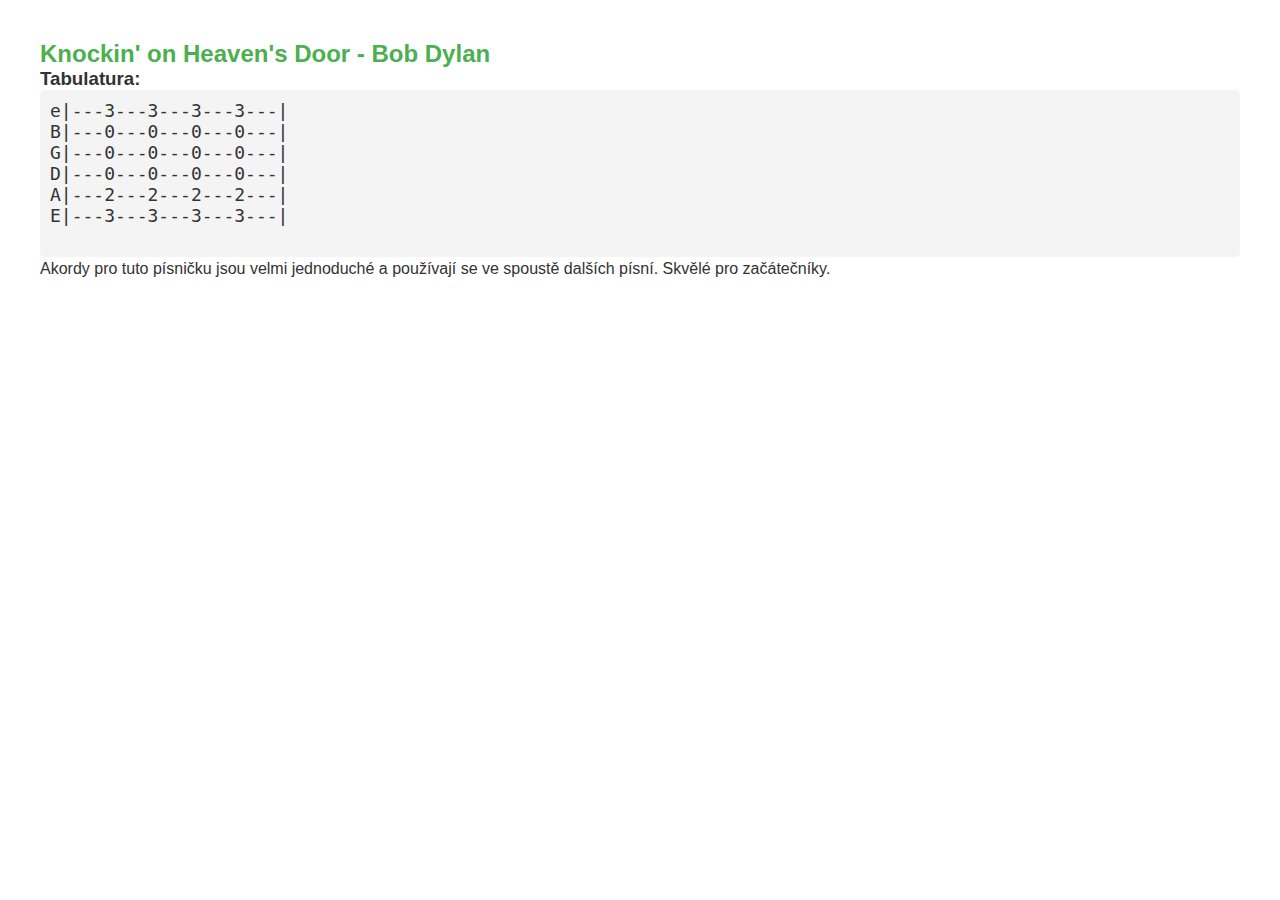
==== door.html @ 8966c622 "jtr" ====
<!DOCTYPE html>
<html lang="cs">
<head>
    <meta charset="UTF-8">
    <meta name="viewport" content="width=device-width, initial-scale=1.0">
    <title>Knockin' on Heaven's Door - Bob Dylan</title>
    <link rel="stylesheet" href="styles.css">
</head>
<body>
    <section id="knockin">
        <h2>Knockin' on Heaven's Door - Bob Dylan</h2>
        <h3>Tabulatura:</h3>
        <pre>
e|---3---3---3---3---|
B|---0---0---0---0---|
G|---0---0---0---0---|
D|---0---0---0---0---|
A|---2---2---2---2---|
E|---3---3---3---3---|
        </pre>
        <p>Akordy pro tuto písničku jsou velmi jednoduché a používají se ve spoustě dalších písní. Skvělé pro začátečníky.</p>
    </section>
</body>
</html>
---- styles.css ----
/* Reset default styles */
* {
    margin: 0;
    padding: 0;
    box-sizing: border-box;
}

body {
    font-family: Arial, sans-serif;
    background-color: white;
    color: #333;
    padding: 0;
    margin: 0;
}

header {
    background-color: #4CAF50; /* Zelená barva */
    padding: 10px 0;
    text-align: center;
}

header nav ul {
    list-style: none;
}

header nav ul li {
    display: inline;
    margin: 0 15px;
}

header nav ul li a {
    text-decoration: none;
    color: white;
    font-size: 18px;
    font-weight: bold;
}

header nav ul li a:hover {
    color: #f1f1f1;
}

section {
    padding: 20px;
    margin: 20px;
}

h1, h2 {
    color: #4CAF50; /* Zelená barva */
}

pre {
    background-color: #f4f4f4;
    padding: 10px;
    border-radius: 5px;
    font-family: monospace;
    font-size: 18px;
    color: #333;
}

p {
    font-size: 16px;
    line-height: 1.5;
}
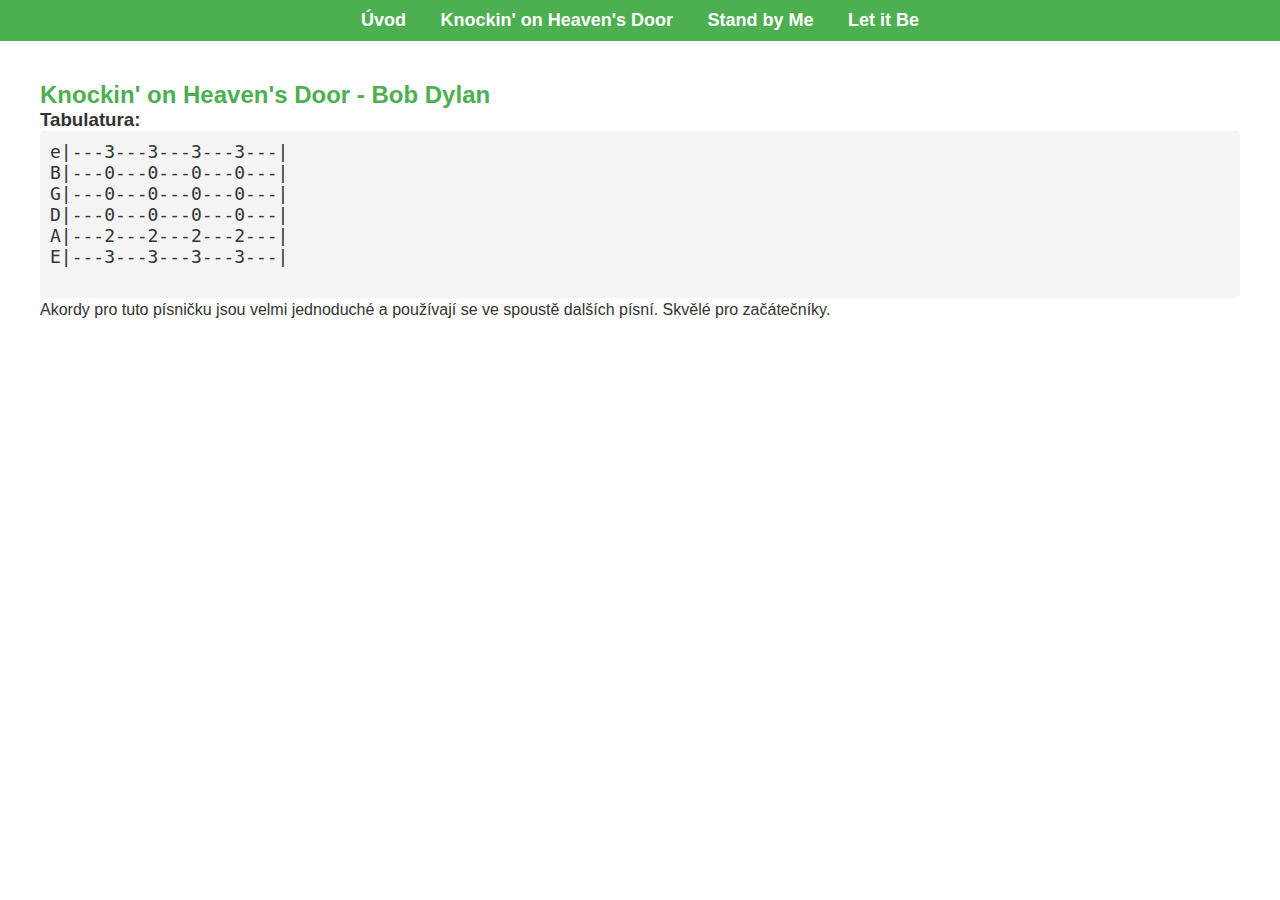
==== commit 19c9780b: "j" ====
--- a/door.html
+++ b/door.html
@@ -7,6 +7,18 @@
     <link rel="stylesheet" href="styles.css">
 </head>
 <body>
+    
+    <header>
+        <nav>
+            <ul>
+                <li><a href="#uvod">Úvod</a></li>
+                <li><a href="#knockin">Knockin' on Heaven's Door</a></li>
+                <li><a href="#standbyme">Stand by Me</a></li>
+                <li><a href="#letitbe">Let it Be</a></li>
+            </ul>
+        </nav>
+    </header> 
+    
     <section id="knockin">
         <h2>Knockin' on Heaven's Door - Bob Dylan</h2>
         <h3>Tabulatura:</h3>
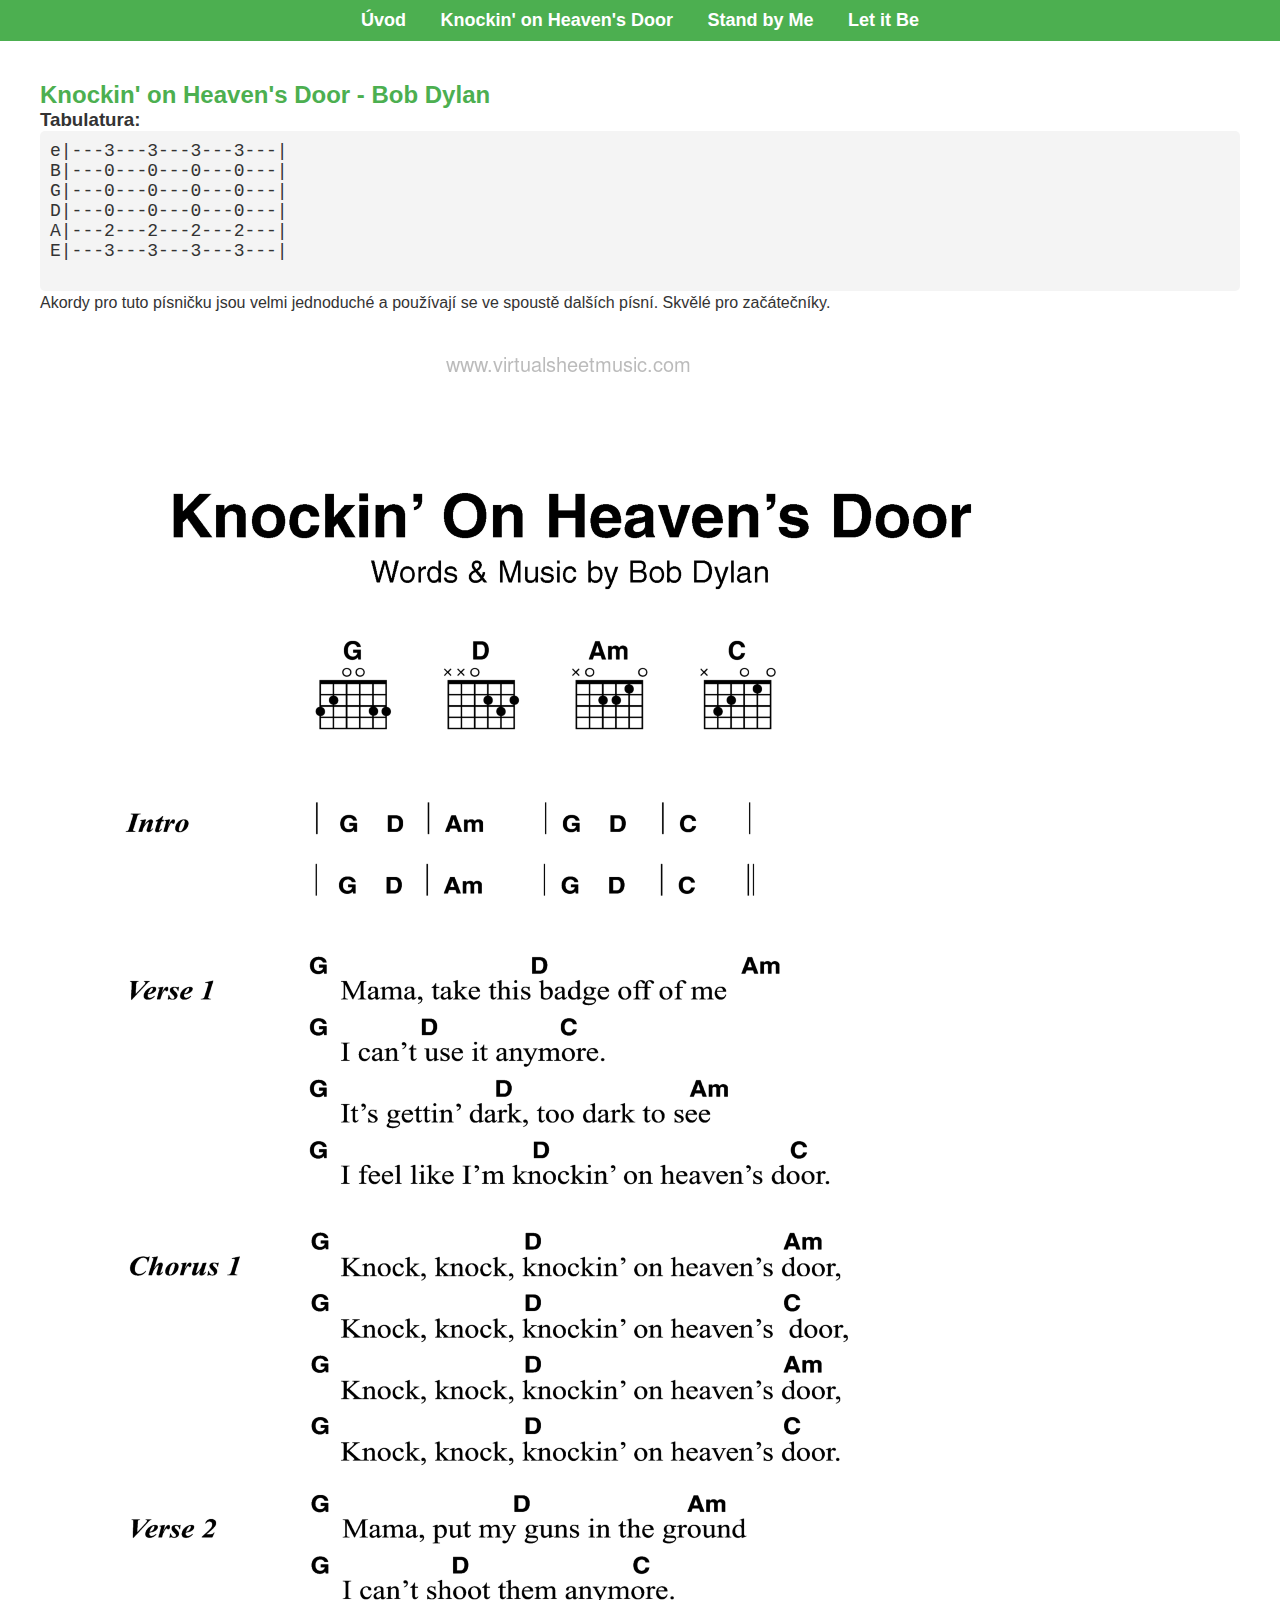
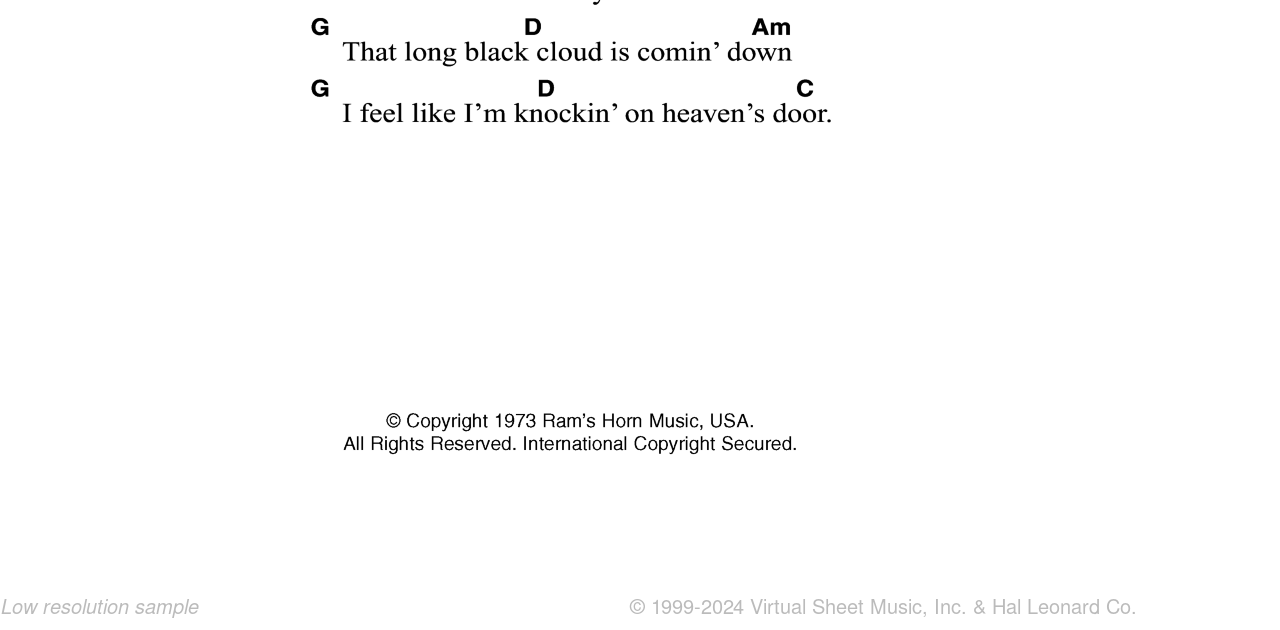
==== commit 57a3c8fc: "chz" ====
--- a/door.html
+++ b/door.html
@@ -11,14 +11,14 @@
     <header>
         <nav>
             <ul>
-                <li><a href="#uvod">Úvod</a></li>
-                <li><a href="#knockin">Knockin' on Heaven's Door</a></li>
-                <li><a href="#standbyme">Stand by Me</a></li>
-                <li><a href="#letitbe">Let it Be</a></li>
+                <li><a href="index.html">Úvod</a></li>
+                <li><a href="door.html">Knockin' on Heaven's Door</a></li>
+                <li><a href="me.html">Stand by Me</a></li>
+                <li><a href="letbe.html">Let it Be</a></li>
             </ul>
         </nav>
     </header> 
-    
+
     <section id="knockin">
         <h2>Knockin' on Heaven's Door - Bob Dylan</h2>
         <h3>Tabulatura:</h3>
@@ -32,5 +32,12 @@
         </pre>
         <p>Akordy pro tuto písničku jsou velmi jednoduché a používají se ve spoustě dalších písní. Skvělé pro začátečníky.</p>
     </section>
+
+
+<img src="door.png" alt="door akordy">
+
+
+
+
 </body>
 </html>
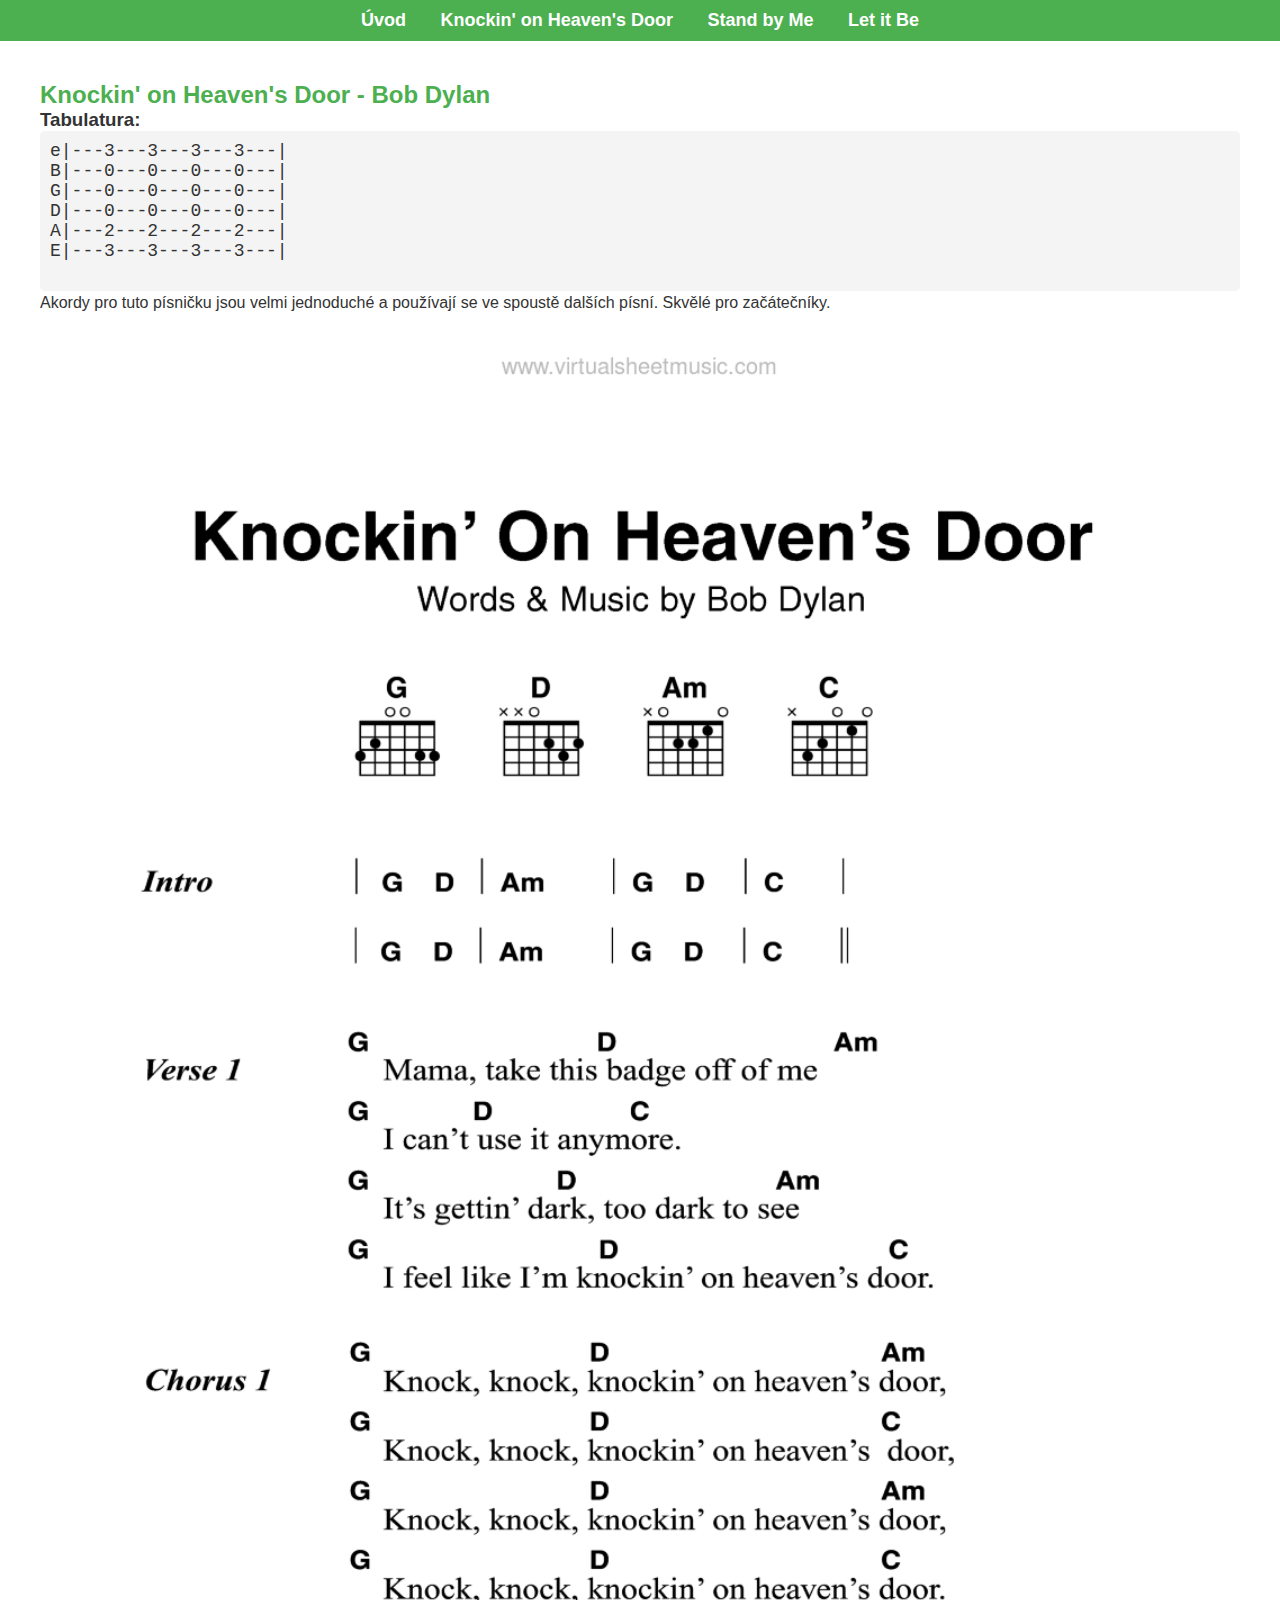
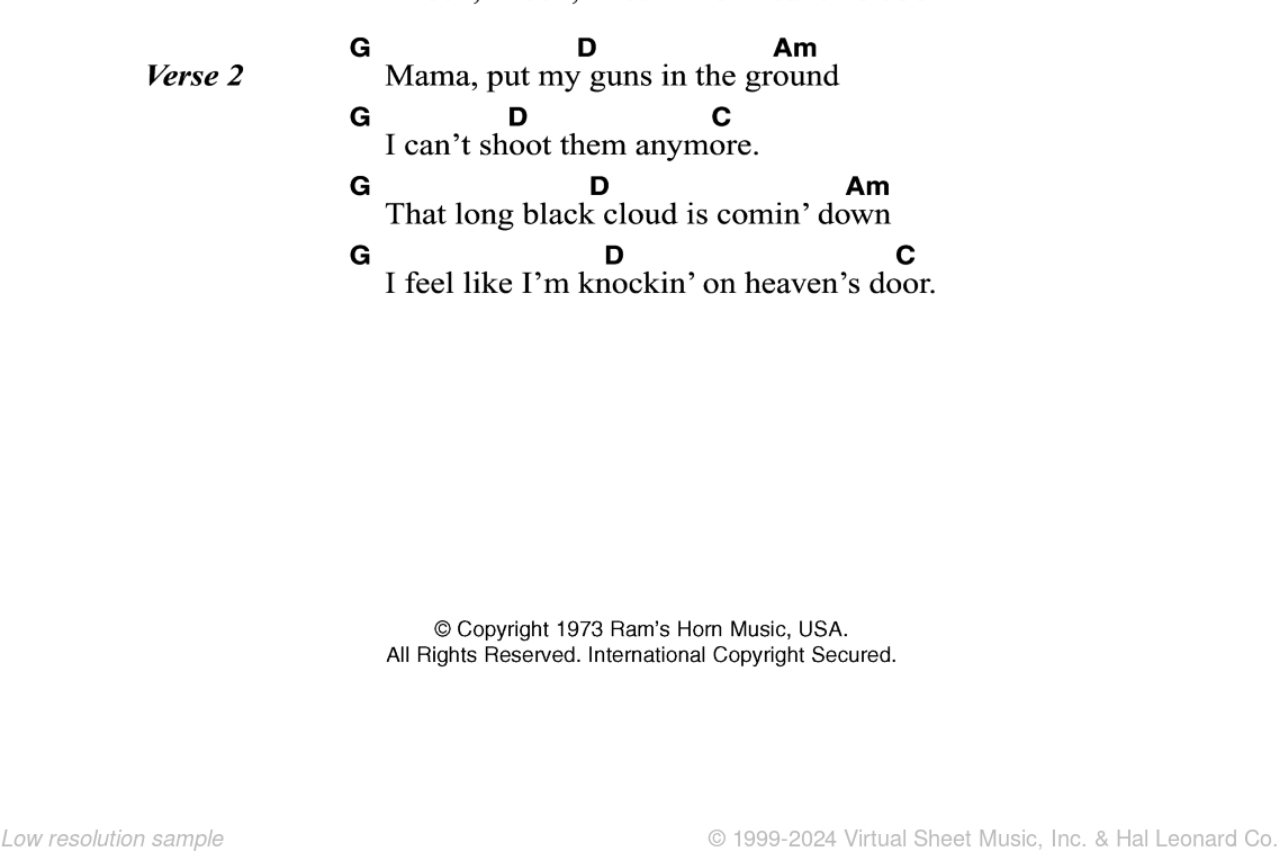
==== commit 06a4675a: "v" ====
--- a/door.html
+++ b/door.html
@@ -5,6 +5,29 @@
     <meta name="viewport" content="width=device-width, initial-scale=1.0">
     <title>Knockin' on Heaven's Door - Bob Dylan</title>
     <link rel="stylesheet" href="styles.css">
+    <link rel="icon" type="image/png" href="favicon.png">
+    <style>
+        body {
+          margin: 0;
+          min-height: 100vh;
+          display: flex;
+          flex-direction: column;
+        }
+    
+        main {
+          flex: 1;
+          padding: 20px;
+        }
+    
+        footer {
+          border: 2px solid #ff9999; /* světle červený rámeček */
+          text-align: center;
+          padding: 10px;
+          font-size: 14px;
+          color: #555;
+          background-color: #fff0f0; /* jemně růžové pozadí – volitelné */
+        }
+      </style>
 </head>
 <body>
     
--- a/styles.css
+++ b/styles.css
@@ -61,3 +61,15 @@
     font-size: 16px;
     line-height: 1.5;
 }
+
+
+
+
+.center {
+    display: flex;
+    justify-items: center;
+    align-items: center;
+
+
+
+}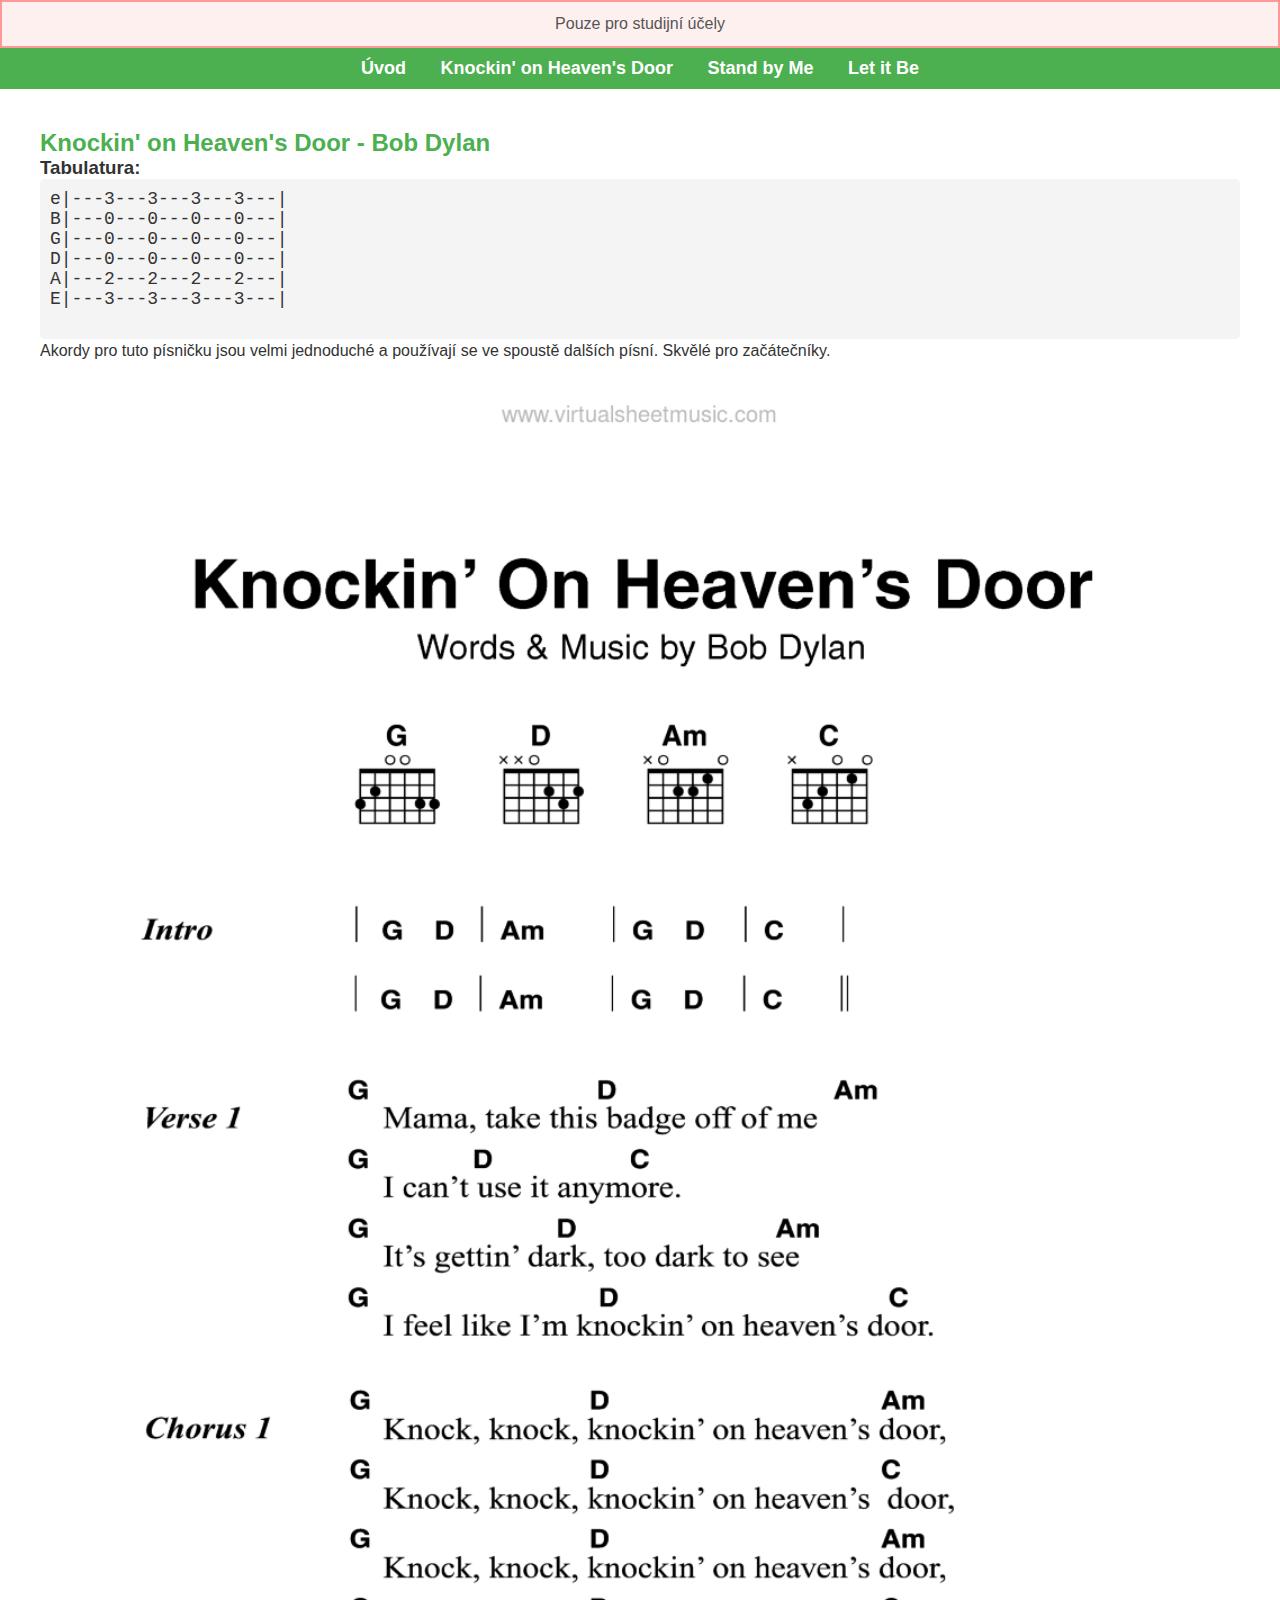
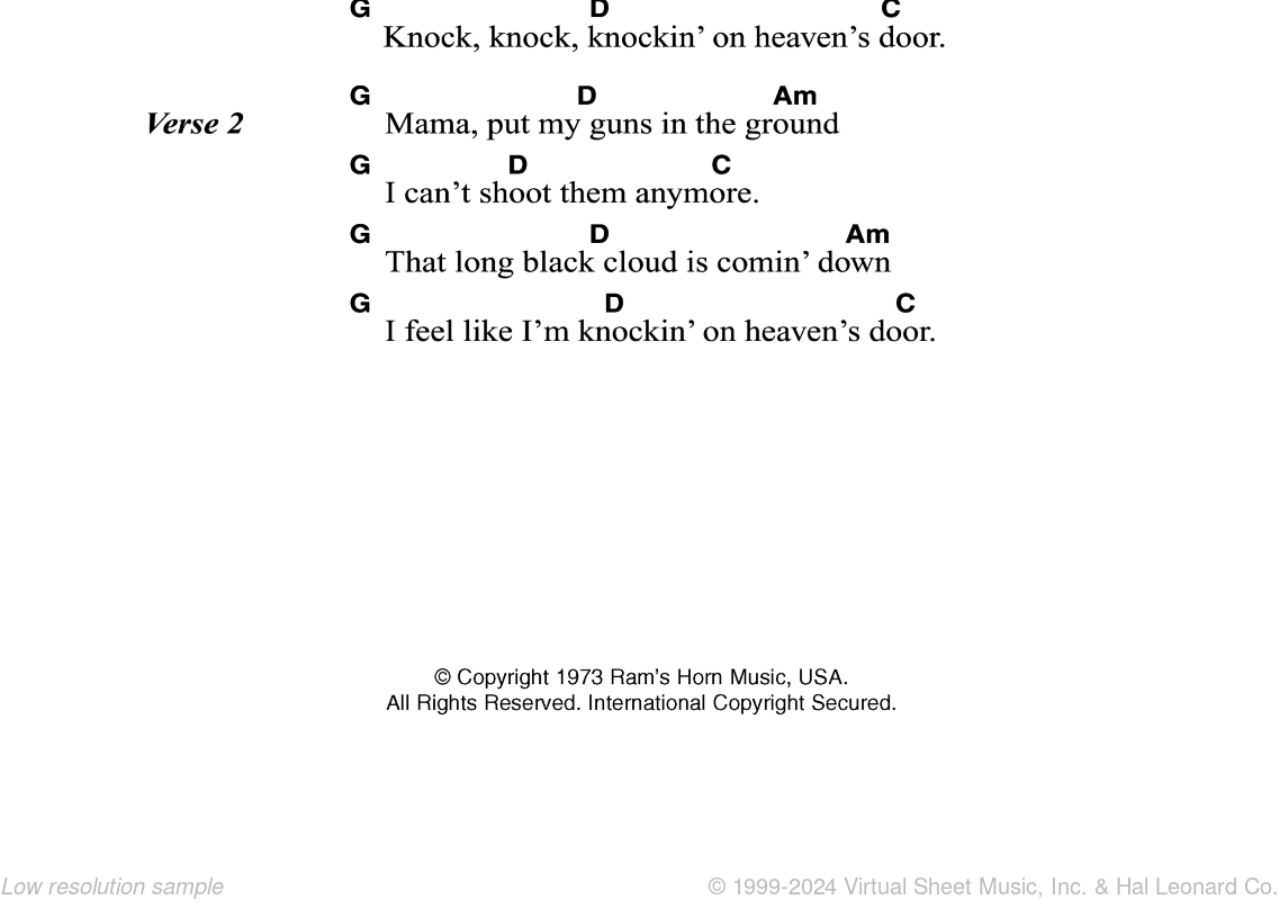
==== commit 2eb159c5: "xs" ====
--- a/door.html
+++ b/door.html
@@ -6,7 +6,10 @@
     <title>Knockin' on Heaven's Door - Bob Dylan</title>
     <link rel="stylesheet" href="styles.css">
     <link rel="icon" type="image/png" href="favicon.png">
-    <style>
+    <footer>
+        <p>Pouze pro studijní účely</p>
+      </footer>
+   <style>
         body {
           margin: 0;
           min-height: 100vh;
